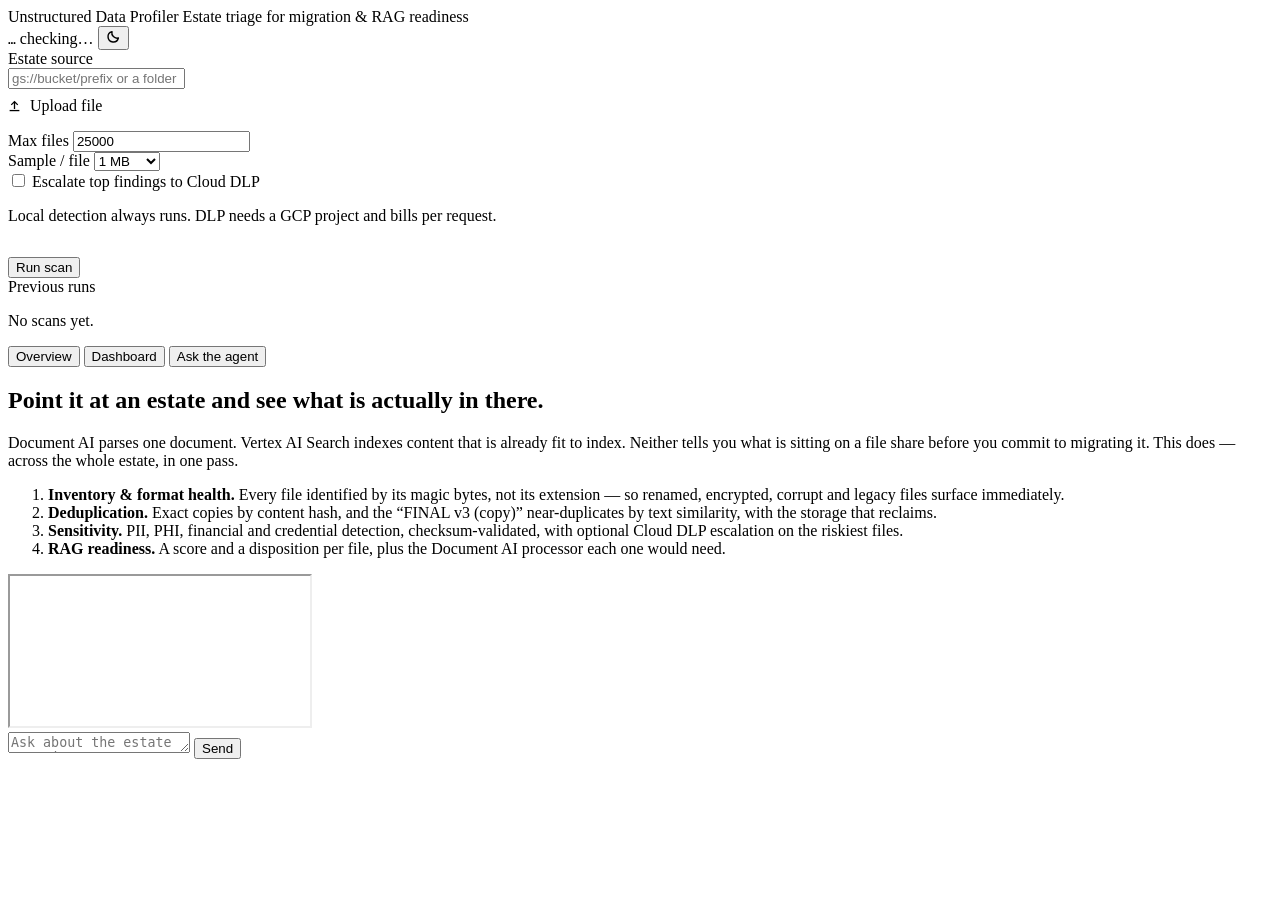
==== demo/static/index.html @ 49f91f4c "Initial commit: Unstructured Data Profiler with file upload support Adds a POST /api/upload endpoint" ====
<!doctype html>
<html lang="en">
<head>
<meta charset="utf-8">
<meta name="viewport" content="width=device-width, initial-scale=1">
<title>Unstructured Data Profiler</title>
<link rel="preconnect" href="https://fonts.googleapis.com">
<link rel="preconnect" href="https://fonts.gstatic.com" crossorigin>
<link rel="stylesheet" href="https://fonts.googleapis.com/css2?family=Archivo:wght@500;600;700&family=Public+Sans:wght@400;500;600&family=JetBrains+Mono:wght@400;500&display=swap">
<link rel="stylesheet" href="/static/styles.css">
</head>
<body>

<header class="topbar">
  <div class="brand">
    <span class="brand-mark">Unstructured Data Profiler</span>
    <span class="brand-sub">Estate triage for migration &amp; RAG readiness</span>
  </div>
  <div class="topbar-spacer"></div>
  <span class="pill" id="model-pill"><span class="dot"></span><code id="model-name">…</code></span>
  <span class="pill" id="auth-pill"><span class="dot"></span><span id="auth-text">checking…</span></span>
  <button class="icon-btn" id="theme-toggle" type="button" title="Toggle theme" aria-label="Toggle theme">
    <svg width="15" height="15" viewBox="0 0 16 16" aria-hidden="true" fill="none" stroke="currentColor" stroke-width="1.5">
      <path d="M13.2 9.6A5.6 5.6 0 0 1 6.4 2.8a5.6 5.6 0 1 0 6.8 6.8Z" stroke-linejoin="round"/>
    </svg>
  </button>
</header>

<div class="shell">

  <aside class="rail">
    <div class="rail-section">
      <span class="label">Estate source</span>
      <div class="field">
        <input type="text" id="source" placeholder="gs://bucket/prefix or a folder path" autocomplete="off" spellcheck="false">
        <div class="presets" id="presets"></div>
      </div>
      <div class="field" style="margin-top:8px">
        <label class="btn btn-ghost upload-btn" id="upload-label" for="upload-input" title="Upload a local file to scan on the server">
          <svg width="13" height="13" viewBox="0 0 16 16" fill="none" stroke="currentColor" stroke-width="1.6" aria-hidden="true" style="vertical-align:-2px;margin-right:5px"><path d="M8 11V3M4 6l4-4 4 4"/><path d="M2 13h12"/></svg>
          <span id="upload-label-text">Upload file</span>
        </label>
        <input type="file" id="upload-input" style="display:none" accept=".pdf,.docx,.doc,.txt,.xlsx,.xls,.png,.jpg,.jpeg,.zip,.csv,.pptx,.ppt,.md,.json,.xml,.html">
        <span id="upload-status" class="hint" style="margin-left:8px;display:none"></span>
      </div>

      <div class="row-2" style="margin-top:16px">
        <div class="field">
          <span class="label">Max files</span>
          <input type="number" id="max-files" min="1" step="100" value="25000">
        </div>
        <div class="field">
          <span class="label">Sample / file</span>
          <select id="sample-bytes">
            <option value="262144">256 KB</option>
            <option value="1048576" selected>1 MB</option>
            <option value="4194304">4 MB</option>
          </select>
        </div>
      </div>

      <label class="switch" id="dlp-switch" style="margin-top:16px">
        <input type="checkbox" id="use-dlp">
        <span>Escalate top findings to Cloud DLP</span>
      </label>
      <p class="hint" id="dlp-hint">Local detection always runs. DLP needs a GCP project and bills per request.</p>

      <button class="btn btn-primary" id="run-scan" type="button" style="margin-top:16px">
        <span id="run-label">Run scan</span>
      </button>
    </div>

    <div class="rail-section">
      <span class="label">Previous runs</span>
      <div class="runs" id="runs"><p class="empty">No scans yet.</p></div>
    </div>
  </aside>

  <main class="main">
    <div class="kpis" id="kpis" hidden></div>

    <nav class="tabs" role="tablist">
      <button class="tab" role="tab" id="tab-overview" aria-selected="true" aria-controls="panel-overview">Overview</button>
      <button class="tab" role="tab" id="tab-dashboard" aria-selected="false" aria-controls="panel-dashboard">Dashboard</button>
      <button class="tab" role="tab" id="tab-agent" aria-selected="false" aria-controls="panel-agent">Ask the agent</button>
      <div class="tab-spacer"></div>
      <div class="tab-actions">
        <a class="btn btn-ghost" id="dl-report" href="#" hidden>Report&nbsp;.md</a>
        <a class="btn btn-ghost" id="dl-manifest" href="#" hidden>Manifest&nbsp;.jsonl</a>
      </div>
    </nav>

    <section class="panel center-pad" id="panel-overview" role="tabpanel" aria-labelledby="tab-overview" data-active="true">
      <div class="placeholder" id="overview-idle">
        <h2>Point it at an estate and see what is actually in there.</h2>
        <p>
          Document AI parses one document. Vertex AI Search indexes content that is already fit to
          index. Neither tells you what is sitting on a file share before you commit to migrating it.
          This does — across the whole estate, in one pass.
        </p>
        <ol class="steps-inline">
          <li><b>Inventory &amp; format health.</b> Every file identified by its magic bytes, not its extension — so renamed, encrypted, corrupt and legacy files surface immediately.</li>
          <li><b>Deduplication.</b> Exact copies by content hash, and the “FINAL v3 (copy)” near-duplicates by text similarity, with the storage that reclaims.</li>
          <li><b>Sensitivity.</b> PII, PHI, financial and credential detection, checksum-validated, with optional Cloud DLP escalation on the riskiest files.</li>
          <li><b>RAG readiness.</b> A score and a disposition per file, plus the Document AI processor each one would need.</li>
        </ol>
      </div>
      <div class="scanlog" id="scanlog" hidden></div>
    </section>

    <section class="panel" id="panel-dashboard" role="tabpanel" aria-labelledby="tab-dashboard">
      <iframe id="dashboard-frame" title="Estate triage dashboard"></iframe>
    </section>

    <section class="panel" id="panel-agent" role="tabpanel" aria-labelledby="tab-agent">
      <div class="chat">
        <div class="chat-scroll" id="chat-scroll">
          <div class="chat-inner" id="chat-inner"></div>
        </div>
        <div class="composer">
          <div class="composer-inner">
            <textarea id="chat-input" rows="1" placeholder="Ask about the estate — or just say: profile sample_estate"></textarea>
            <button class="btn btn-primary" id="chat-send" type="button">Send</button>
          </div>
        </div>
      </div>
    </section>
  </main>
</div>

<script src="/static/app.js"></script>
</body>
</html>
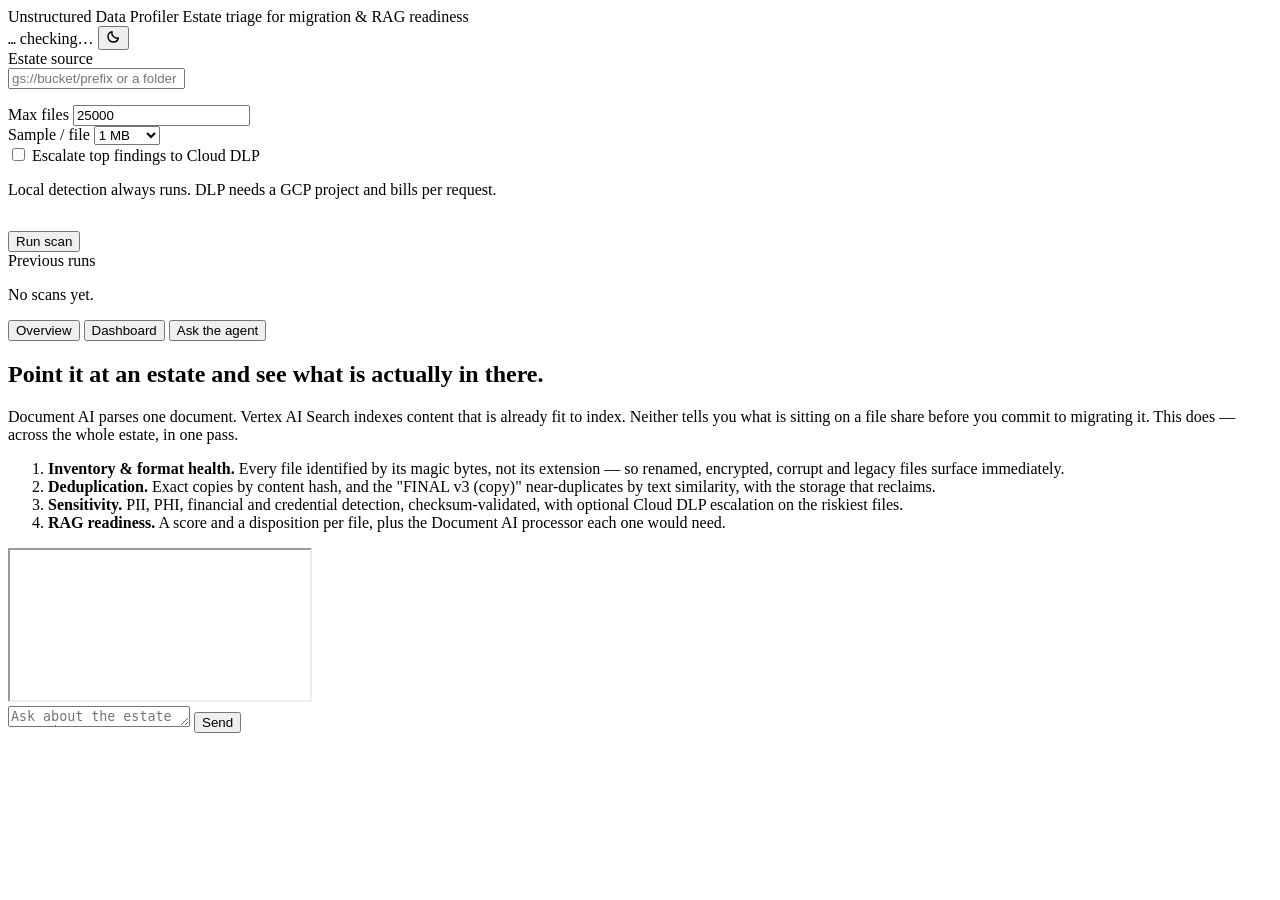
==== commit 04e173c0: "Replace upload button with drag-and-drop zone; auto-scan after upload On Cloud Run the new primary U" ====
--- a/demo/static/index.html
+++ b/demo/static/index.html
@@ -30,18 +30,28 @@
 
   <aside class="rail">
     <div class="rail-section">
-      <span class="label">Estate source</span>
-      <div class="field">
-        <input type="text" id="source" placeholder="gs://bucket/prefix or a folder path" autocomplete="off" spellcheck="false">
-        <div class="presets" id="presets"></div>
+
+      <!-- ── Upload drop-zone (shown on Cloud Run; hidden locally) ── -->
+      <div class="drop-zone" id="drop-zone" hidden>
+        <input type="file" id="upload-input" style="display:none"
+          accept=".pdf,.docx,.doc,.txt,.xlsx,.xls,.png,.jpg,.jpeg,.zip,.csv,.pptx,.ppt,.md,.json,.xml,.html">
+        <svg class="drop-icon" width="32" height="32" viewBox="0 0 24 24" fill="none"
+          stroke="currentColor" stroke-width="1.5" aria-hidden="true">
+          <path d="M12 15V3M7 8l5-5 5 5"/>
+          <path d="M3 15v4a2 2 0 0 0 2 2h14a2 2 0 0 0 2-2v-4"/>
+        </svg>
+        <div class="drop-title" id="drop-title">Drop a file here to scan</div>
+        <div class="drop-sub" id="drop-sub">or <span class="drop-link" id="drop-browse">click to browse</span></div>
+        <div class="drop-status" id="drop-status"></div>
       </div>
-      <div class="field" style="margin-top:8px">
-        <label class="btn btn-ghost upload-btn" id="upload-label" for="upload-input" title="Upload a local file to scan on the server">
-          <svg width="13" height="13" viewBox="0 0 16 16" fill="none" stroke="currentColor" stroke-width="1.6" aria-hidden="true" style="vertical-align:-2px;margin-right:5px"><path d="M8 11V3M4 6l4-4 4 4"/><path d="M2 13h12"/></svg>
-          <span id="upload-label-text">Upload file</span>
-        </label>
-        <input type="file" id="upload-input" style="display:none" accept=".pdf,.docx,.doc,.txt,.xlsx,.xls,.png,.jpg,.jpeg,.zip,.csv,.pptx,.ppt,.md,.json,.xml,.html">
-        <span id="upload-status" class="hint" style="margin-left:8px;display:none"></span>
+
+      <!-- ── Path / GCS source (always shown locally; secondary on Cloud Run) ── -->
+      <div id="source-section">
+        <span class="label" id="source-label">Estate source</span>
+        <div class="field">
+          <input type="text" id="source" placeholder="gs://bucket/prefix or a folder path" autocomplete="off" spellcheck="false">
+          <div class="presets" id="presets"></div>
+        </div>
       </div>
 
       <div class="row-2" style="margin-top:16px">
@@ -100,7 +110,7 @@
         </p>
         <ol class="steps-inline">
           <li><b>Inventory &amp; format health.</b> Every file identified by its magic bytes, not its extension — so renamed, encrypted, corrupt and legacy files surface immediately.</li>
-          <li><b>Deduplication.</b> Exact copies by content hash, and the “FINAL v3 (copy)” near-duplicates by text similarity, with the storage that reclaims.</li>
+          <li><b>Deduplication.</b> Exact copies by content hash, and the "FINAL v3 (copy)" near-duplicates by text similarity, with the storage that reclaims.</li>
           <li><b>Sensitivity.</b> PII, PHI, financial and credential detection, checksum-validated, with optional Cloud DLP escalation on the riskiest files.</li>
           <li><b>RAG readiness.</b> A score and a disposition per file, plus the Document AI processor each one would need.</li>
         </ol>
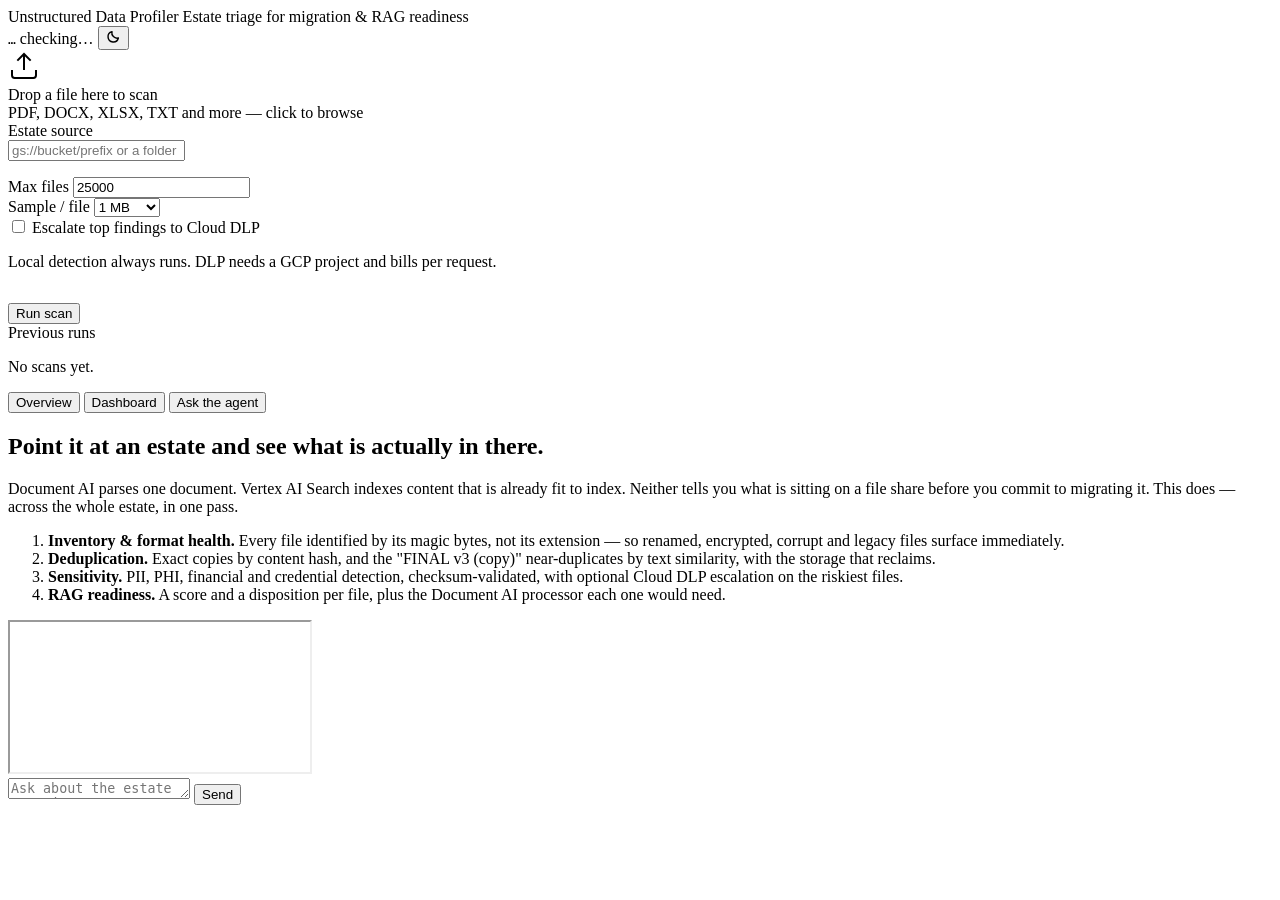
==== commit 8d411993: "Server-side cloud-run class: drop-zone visible from first paint, no JS needed Inject class="cloud-ru" ====
--- a/demo/static/index.html
+++ b/demo/static/index.html
@@ -31,17 +31,22 @@
   <aside class="rail">
     <div class="rail-section">
 
-      <!-- ── Upload drop-zone (shown on Cloud Run; hidden locally) ── -->
-      <div class="drop-zone" id="drop-zone" hidden>
-        <input type="file" id="upload-input" style="display:none"
+      <!-- ── Upload drop-zone (hidden locally; server injects cloud-run class to show it) ── -->
+      <div class="drop-zone" id="drop-zone">
+        <!-- label wraps the visual content so clicking anywhere opens the picker -->
+        <label for="upload-input" class="drop-label">
+          <svg class="drop-icon" width="32" height="32" viewBox="0 0 24 24" fill="none"
+            stroke="currentColor" stroke-width="1.5" aria-hidden="true">
+            <path d="M12 15V3M7 8l5-5 5 5"/>
+            <path d="M3 15v4a2 2 0 0 0 2 2h14a2 2 0 0 0 2-2v-4"/>
+          </svg>
+          <div class="drop-title" id="drop-title">Drop a file here to scan</div>
+          <div class="drop-sub">PDF, DOCX, XLSX, TXT and more — click to browse</div>
+        </label>
+        <!-- visually hidden but reachable by the label -->
+        <input type="file" id="upload-input"
+          style="position:absolute;width:1px;height:1px;opacity:0;overflow:hidden;top:0;left:0"
           accept=".pdf,.docx,.doc,.txt,.xlsx,.xls,.png,.jpg,.jpeg,.zip,.csv,.pptx,.ppt,.md,.json,.xml,.html">
-        <svg class="drop-icon" width="32" height="32" viewBox="0 0 24 24" fill="none"
-          stroke="currentColor" stroke-width="1.5" aria-hidden="true">
-          <path d="M12 15V3M7 8l5-5 5 5"/>
-          <path d="M3 15v4a2 2 0 0 0 2 2h14a2 2 0 0 0 2-2v-4"/>
-        </svg>
-        <div class="drop-title" id="drop-title">Drop a file here to scan</div>
-        <div class="drop-sub" id="drop-sub">or <span class="drop-link" id="drop-browse">click to browse</span></div>
         <div class="drop-status" id="drop-status"></div>
       </div>
 
